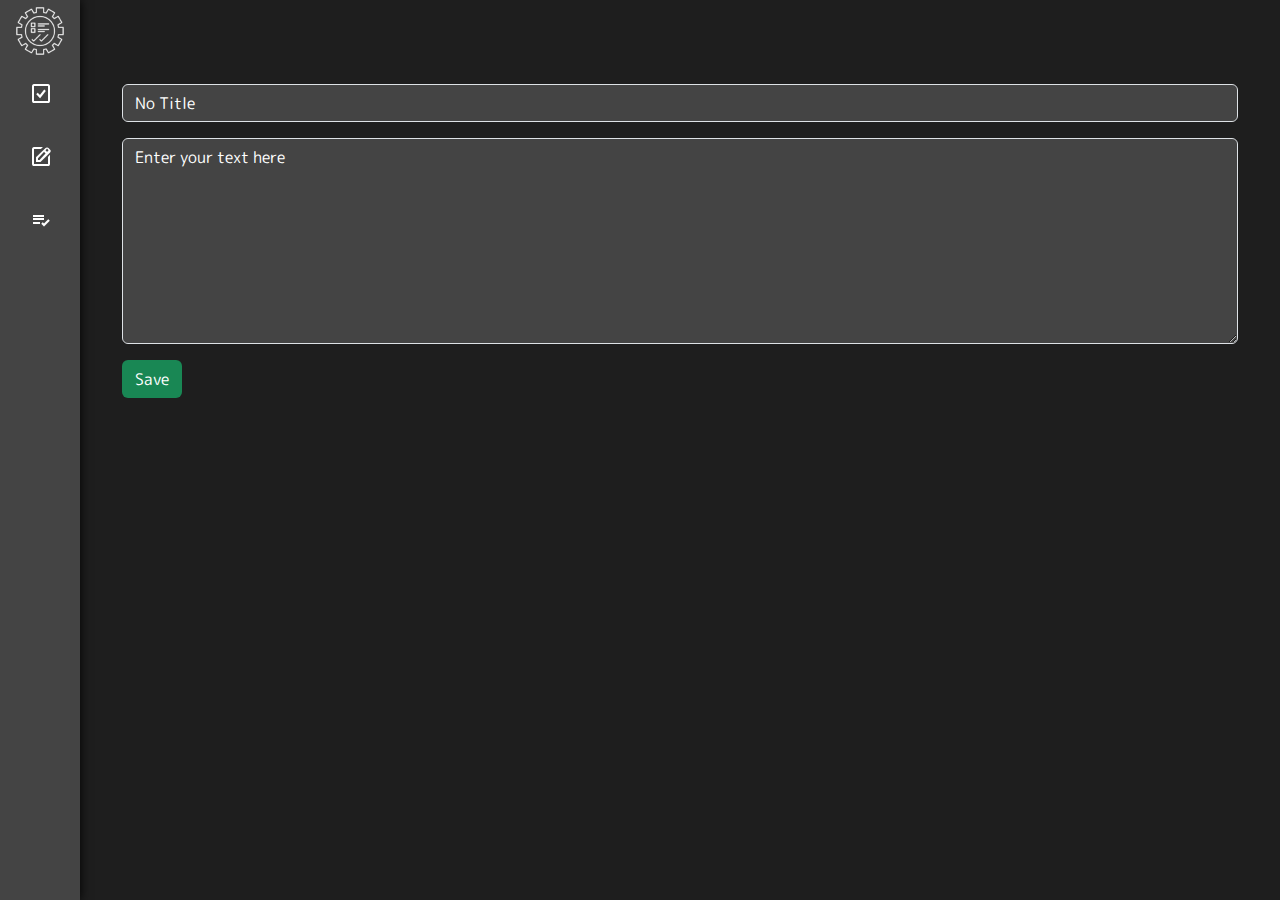
==== notes.html @ b377982b "Initial Commit" ====
<!DOCTYPE html>
<html lang="en">

<head>
    <meta charset="UTF-8">
    <meta name="viewport" content="width=device-width, initial-scale=1.0">
    <title>CheckItOff - Notes</title>
    <link href='https://unpkg.com/boxicons@2.1.4/css/boxicons.min.css' rel='stylesheet'>
    <link href="https://cdn.jsdelivr.net/npm/bootstrap@5.3.3/dist/css/bootstrap.min.css" rel="stylesheet"
        integrity="sha384-QWTKZyjpPEjISv5WaRU9OFeRpok6YctnYmDr5pNlyT2bRjXh0JMhjY6hW+ALEwIH" crossorigin="anonymous">
    <link rel="stylesheet" href="notes.css">
    <link rel="stylesheet" href="style.css">
    <script defer src="notes.js"></script>
    <script defer src="sidebar.js"></script>
    <script defer src="https://cdn.jsdelivr.net/npm/bootstrap@5.3.3/dist/js/bootstrap.bundle.min.js"
        integrity="sha384-YvpcrYf0tY3lHB60NNkmXc5s9fDVZLESaAA55NDzOxhy9GkcIdslK1eN7N6jIeHz"
        crossorigin="anonymous"></script>
</head>

<body>
    <div class="sidebar" id="sidebar"></div>
    <div class="main-content" id="mainContent">
        <div class="container">
            <div class="alert alert-danger mt-3" role="alert" id="balert" style="visibility: hidden;">
                Cannot Save Empty Task
            </div>

            <input class="form-control mt-3 bodybg" id="titleBox" placeholder="No Title" autocomplete="off"></input>

            <textarea class="form-control mt-3 bodybg" id="textBox" placeholder="Enter your text here"
                rows="8"></textarea>

            <button onclick="submitBtn()" class="btn bg-success mt-3 text-white">Save</button>

            <div class="miniNoteDisplay" id="miniNoteDisplay"></div>
        </div>
</body>
---- notes.css ----
@import url('https://fonts.googleapis.com/css2?family=M+PLUS+Rounded+1c&display=swap');

* {
    top: 0;
    margin: 0;
    padding: 0;
    box-sizing: border-box;
    font-family: "M PLUS Rounded 1c", sans-serif;
    font-weight: 600;
    font-style: normal;
}

::-webkit-scrollbar {
    width: 10px;
}

/* Track */
::-webkit-scrollbar-track {
    background: #ffffff;
}

/* Handle */
::-webkit-scrollbar-thumb {
    background: #a6a5a5;
}

/* Handle on hover */
::-webkit-scrollbar-thumb:hover {
    background: #ffffff;
}

.main-content {
    position: relative;
    display: flex;
    min-height: 100vh;
    color: white;
    background-color: rgb(30, 30, 30);
    top: 0;
    left: 80px;
    transition: all 0.6s ease-in-out;
    width: calc(100% - 80px);
    padding: 1rem;
}

.bodybg {
    background-color: rgba(68, 68, 68, 255) !important;
    color: white !important;
}


.alert {
    visibility: hidden;
    padding: 5px !important;
    text-align: center;
}

::placeholder {
    color: white !important;
}

.miniNoteDisplay{
    display: flex;
    flex-wrap: wrap;
    justify-content:space-between;
    gap: 1rem; 
}

.miniNoteBody{
    flex: 1;
    margin-top: 1rem;
}
.miniNote{
    min-width: 100px;
    max-width: 49.25%;
    flex-shrink: 1;
    flex-grow: 1;
    max-height: 17rem;
    margin-top: 1rem;
}

.miniNoteScroll{
    overflow-y: scroll;
}

.miniNote:hover{
    border: 1px solid white;
    box-shadow: 1px 1px white;
}

.card-body {
    overflow-y: scroll;
    border-radius: 11px ;
    padding: 10px;
}

.card-body::-webkit-scrollbar{
    display: none;
}


.noteFooter{
    border-radius: 0 0 5px 5px;
    line-height: 2rem;
    display: flex;
    justify-content: center;
    gap: 5px;
}

.noteFooter .footer{
    height: 30px;
    padding: 2px;
    margin: 2px;
}
---- style.css ----
@import url('https://fonts.googleapis.com/css2?family=M+PLUS+Rounded+1c&display=swap');

* {
    margin: 0;
    padding: 0;
    box-sizing: border-box;
    font-family: "M PLUS Rounded 1c", sans-serif;
}

::-webkit-scrollbar {
    width: 10px;
}

/* Track */
::-webkit-scrollbar-track {
    background: #ffffff;
}

/* Handle */
::-webkit-scrollbar-thumb {
    background: #a6a5a5;
}

/* Handle on hover */
::-webkit-scrollbar-thumb:hover {
    background: #ffffff;
}

.sidebar {
    position: fixed;
    top: 0;
    left: 0;
    bottom: 0;
    width: 80px;
    padding: .4rem .8rem;
    background-color: rgba(68, 68, 68, 255);
    transition: all 0.6s ease-in-out;
    z-index: 999;
    box-shadow: 0 0 10px black;
}

.active {
    width: 250px;
}

.sidebar #btn {
    position: absolute;
    color: white;
    top: .4rem;
    left: 50%;
    font-size: 1.2rem;
    line-height: 50px;
    transform: translateX(-50%);
    cursor: pointer;
}

.sidebar.active #btn {
    left: 85%;
}

.sidebar .top .logo {
    color: white;
    display: flex;
    height: 50px;
    align-items: center;
    pointer-events: none;
    opacity: 0;
    transition: all 0.2s ease-in-out;
}

.active .top .logo {
    opacity: 1;
    transition: all 1s ease-in-out;
}

.top .logo {
    font-size: 2rem;
}

.top .logo-img {
    height: 50px;
    width: 50px;
    z-index: 2;
}

.sidebar.active .top .logo-img {
    transition: all 1s ease-in-out;

}

.sidebar ul li {
    position: relative;
    list-style-type: none;
    width: 90%;
    margin: 0.8rem auto;
}

.sidebarUl{
    padding: 0;
}

.sidebarUl a {
    color: white;
    display: flex;
    align-items: center;
    text-decoration: none;
    border-radius: 0.8rem;
}

.sidebar ul li a:hover {
    background-color: white;
    color: rgba(68, 68, 68, 255);
}

.sidebar ul li a i {
    font-size: 1.5rem;
    min-width: 50px;
    text-align: center;
    height: 50px;
    border-radius: 12px;
    line-height: 50px;
    display: block;
}

.sidebar .nav-item {
    visibility: hidden;
    opacity: 0;
}

.sidebar.active .nav-item {
    opacity: 1;
    visibility: visible;
}
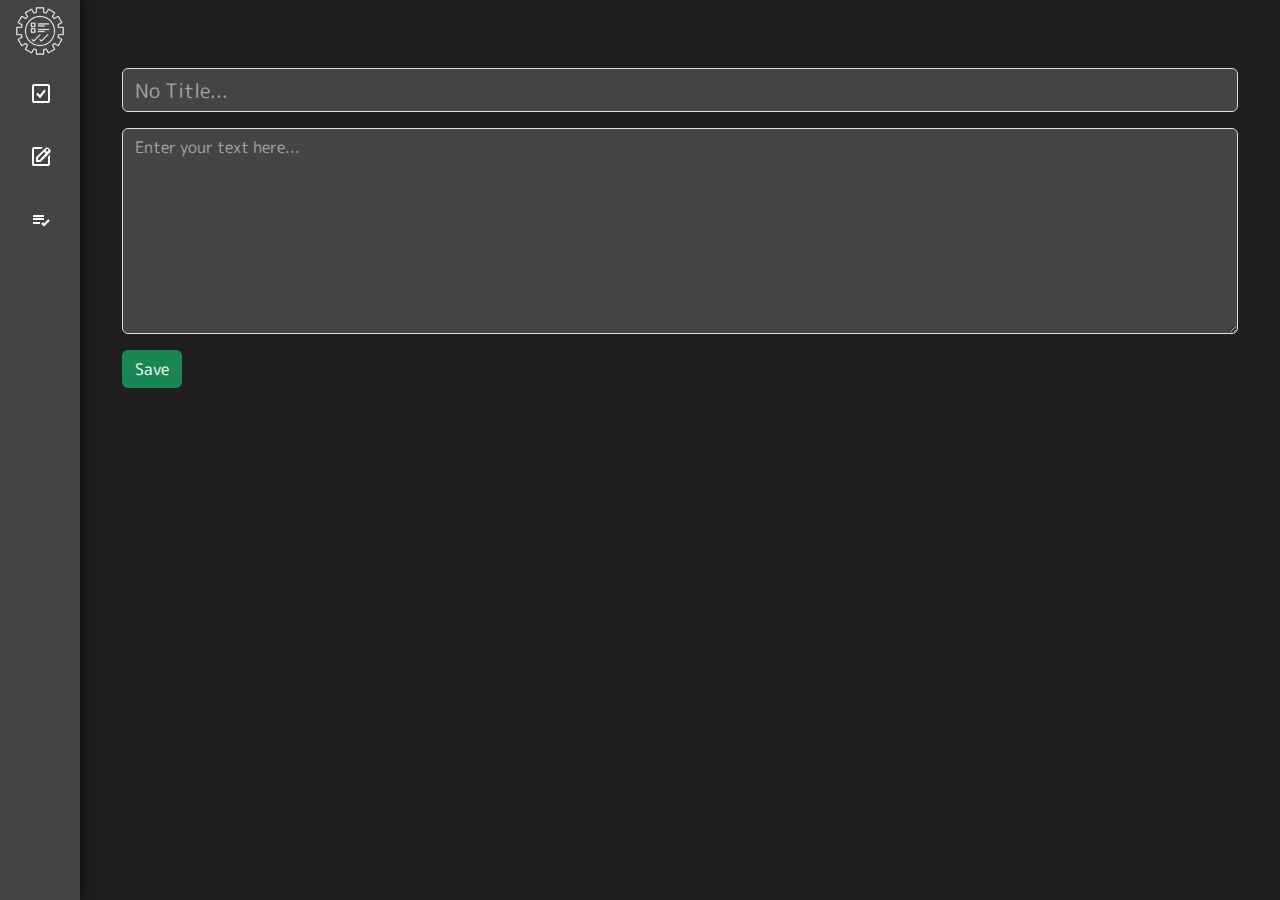
==== commit 9b54cbb5: "Updated notes" ====
--- a/notes.html
+++ b/notes.html
@@ -21,17 +21,13 @@
     <div class="sidebar" id="sidebar"></div>
     <div class="main-content" id="mainContent">
         <div class="container">
-            <div class="alert alert-danger mt-3" role="alert" id="balert" style="visibility: hidden;">
-                Cannot Save Empty Task
+            <div class="alert alert-danger" role="alert" id="balert" style="visibility: hidden;">
+                Cannot Save Empty Note
             </div>
-
-            <input class="form-control mt-3 bodybg" id="titleBox" placeholder="No Title" autocomplete="off"></input>
-
-            <textarea class="form-control mt-3 bodybg" id="textBox" placeholder="Enter your text here"
+            <input type="text" class="form-control mt-3 bodybg" id="titleBox" placeholder="No Title..." autocomplete="off">
+            <textarea class="form-control mt-3 bodybg" id="textBox" placeholder="Enter your text here..."
                 rows="8"></textarea>
-
             <button onclick="submitBtn()" class="btn bg-success mt-3 text-white">Save</button>
-
             <div class="miniNoteDisplay" id="miniNoteDisplay"></div>
         </div>
 </body>--- a/notes.css
+++ b/notes.css
@@ -1,52 +1,14 @@
-@import url('https://fonts.googleapis.com/css2?family=M+PLUS+Rounded+1c&display=swap');
-
-* {
-    top: 0;
-    margin: 0;
-    padding: 0;
-    box-sizing: border-box;
-    font-family: "M PLUS Rounded 1c", sans-serif;
-    font-weight: 600;
-    font-style: normal;
+input[type="text"]{
+    font-size: 20px;
 }
 
-::-webkit-scrollbar {
-    width: 10px;
+input::placeholder{
+    opacity: 0.5 !important;
 }
 
-/* Track */
-::-webkit-scrollbar-track {
-    background: #ffffff;
+textarea::placeholder{
+    opacity: 0.5 !important;
 }
-
-/* Handle */
-::-webkit-scrollbar-thumb {
-    background: #a6a5a5;
-}
-
-/* Handle on hover */
-::-webkit-scrollbar-thumb:hover {
-    background: #ffffff;
-}
-
-.main-content {
-    position: relative;
-    display: flex;
-    min-height: 100vh;
-    color: white;
-    background-color: rgb(30, 30, 30);
-    top: 0;
-    left: 80px;
-    transition: all 0.6s ease-in-out;
-    width: calc(100% - 80px);
-    padding: 1rem;
-}
-
-.bodybg {
-    background-color: rgba(68, 68, 68, 255) !important;
-    color: white !important;
-}
-
 
 .alert {
     visibility: hidden;
@@ -88,7 +50,9 @@
 }
 
 .card-body {
-    overflow-y: scroll;
+    overflow-y:scroll;
+    white-space: pre-wrap;
+    overflow-wrap: break-word;
     border-radius: 11px ;
     padding: 10px;
 }
--- a/style.css
+++ b/style.css
@@ -24,6 +24,30 @@
 /* Handle on hover */
 ::-webkit-scrollbar-thumb:hover {
     background: #ffffff;
+}
+
+.main-content {
+    position: relative;
+    display: flex;
+    min-height: 100vh;
+    color: white;
+    background-color: rgb(30, 30, 30);
+    top: 0;
+    left: 80px;
+    transition: all 0.6s ease-in-out;
+    width: calc(100% - 80px);
+    padding: 1rem;
+}
+
+.bodybg {
+    background-color: rgba(68, 68, 68, 255) !important;
+    color: white !important;
+}
+
+.alert{
+    visibility: hidden;
+    padding: 5px !important;
+    text-align: center;
 }
 
 .sidebar {
